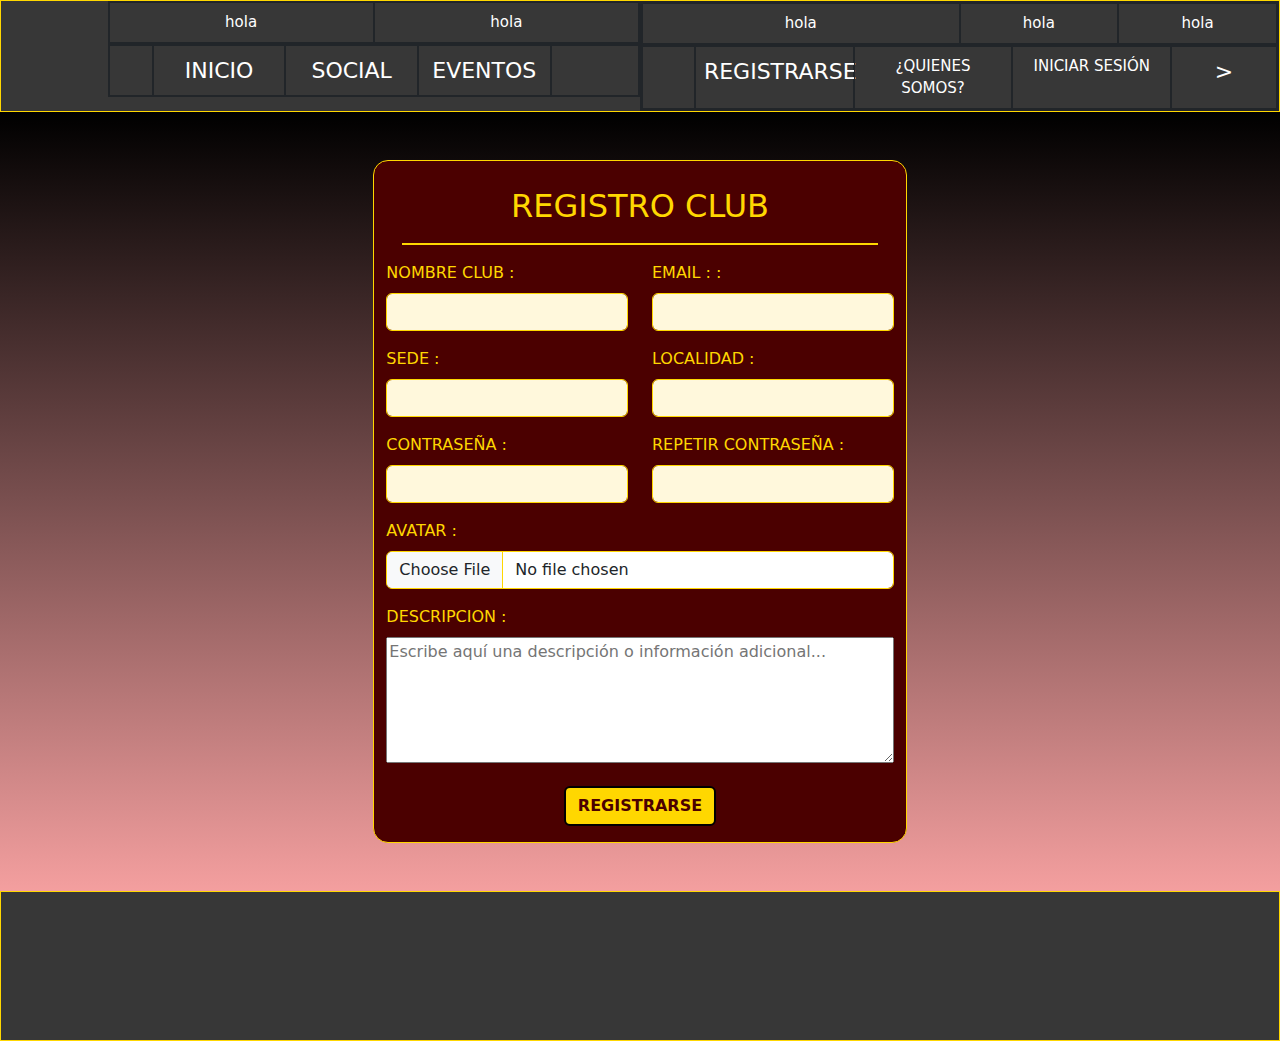
==== edu.DIW.proyecto.SCMoteros/src/main/webapp/AltaClub.html @ 2bec331b "no message" ====
<!DOCTYPE html>
<html>
<head>
<meta charset="UTF-8">
<link
	href="https://cdn.jsdelivr.net/npm/bootstrap@5.3.3/dist/css/bootstrap.min.css"
	rel="stylesheet"
	integrity="sha384-QWTKZyjpPEjISv5WaRU9OFeRpok6YctnYmDr5pNlyT2bRjXh0JMhjY6hW+ALEwIH"
	crossorigin="anonymous">

<link href="Estilo.css" rel="stylesheet">
<title>Insert title here</title>
</head>
<body>



	<header>
		<div class="container-fluid">
			<div class="row ">

				<div class="col-12"
					style="background-color: #373737; border: 1px solid #FFD700;"
					align="center">
					<div class="row ">


						<div class="col-md-1  "></div>
						<div class="col-md-5   ">
							<div class="row ">
								<div class="col-12 border border-dark cabeceraArriba ">
									<div class="row ">
										<div class="col-6 border border-dark p-2 ">hola</div>
										<div class="col-6 border border-dark p-2 ">hola</div>

									</div>

								</div>
							</div>
							<div class="row ">
								<div class="col-12 border border-dark cabeceraAbajo  ">

									<div class="row ">
										<div class="col-1 border border-dark  p-2"></div>
										<div class="col-3 border border-dark p-2 ">INICIO</div>
										<div class="col-3 border border-dark p-2 ">SOCIAL</div>
										<div class="col-3 border border-dark  p-2">EVENTOS</div>
										<div class="col-2 border border-dark  p-2"></div>
									</div>
								</div>

							</div>

						</div>
						<div class="col-md-6 border border-dark ">
							<div class="row">
								<div class="col-12 border border-dark cabeceraArriba  ">
									<div class="row ">
										<div class="col-6 border border-dark p-2 ">hola</div>
										<div class="col-3 border border-dark p-2 ">hola</div>
										<div class="col-3 border border-dark p-2 ">hola</div>

									</div>
								</div>
							</div>
							<div class="row ">
								<div class="col-12 border border-dark cabeceraAbajo  ">
									<div class="row">
										<div class="col-1 border border-dark p-2 "></div>
										<div class="col-3 border border-dark p-2 ">REGISTRARSE</div>
										<div class="col-3 border border-dark p-2 cabeceraArriba">¿QUIENES SOMOS?</div>
										<div class="col-3 border border-dark  p-2 cabeceraArriba">INICIAR SESIÓN</div>
										<div class="col-2 border border-dark p-2 ">></div>
									</div>
								</div>
							</div>
						</div>
					</div>
				</div>
			</div>

		</div>

	</header>
	<main>
		<div class="container-fluid">
			<div class="row">

				<!-- Columna principal del body -->
				<div class="col-12  columnaPrincipal">

					<!-- Cabecera de la aplicacion -->





					<div class="row">
						<!-- Columna principal  -->

						<div class="col-12 "">
							<div class="row ">

								<!-- Columna donde esta colocado el formulario -->
								<div class="col-5 mx-auto m-5  "
									style="background-color: #4B0000; border: 1px solid #FFD700; border-radius: 15px">


									<div class="header m-3">
										<h2>REGISTRO CLUB</h2>
									</div>
									<form>
										<div class="row mb-3">
											<div class="col">
												<label for="nombre" class="form-label">NOMBRE CLUB :</label>
												<input type="text" class="form-control" id="nombreClub">
											</div>
											<div class="col">
												<label for="apellidos" class="form-label">EMAIL : :</label>
												<input type="text" class="form-control" id="emailClub">
											</div>
										</div>
										<div class="row mb-3">
											<div class="col">
												<label for="alias" class="form-label">SEDE :</label> <input
													type="text" class="form-control" id="sede">
											</div>
											<div class="col">
												<label for="dni" class="form-label">LOCALIDAD :</label> <input
													type="text" class="form-control" id="localidad">
											</div>
										</div>
										<div class="row mb-3">
											<div class="col">
												<label for="email" class="form-label">CONTRASEÑA :</label> <input
													type="email" class="form-control" id="contraseña">
											</div>
											<div class="col">
												<label for="telefono" class="form-label">REPETIR
													CONTRASEÑA :</label> <input type="text" class="form-control"
													id="repetirContraseña">
											</div>
										</div>

										<div class="row mb-3">
											<div class="col">
												<label for="avatar" class="form-label">AVATAR :</label> <input
													type="file" class="form-control " id="avatar"
													style="background-color: white">
											</div>
										</div>
										<div class="row mb-2">
											<div class="col">
												<label for="description" class="form-label">DESCRIPCION
													:</label>
												<textarea id="description" name="description" rows="5"
													class="w-100" cols="50"
													placeholder="Escribe aquí una descripción o información adicional..."></textarea>
											</div>
										</div>
										<div class="text-center m-3">
											<button type="submit" class="btn boton">REGISTRARSE</button>
										</div>
									</form>
								</div>



							</div>
						</div>
					</div>
				</div>
			</div>
		</div>
	</main>



	<footer>
		<div class="container-fluid ">
			<div class="row ">
				<div style="background-color: #373737; border: 1px solid #FFD700;"
					class="col-12  footer "></div>
			</div>

		</div>
	</footer>
</body>
</html>
---- edu.DIW.proyecto.SCMoteros/src/main/webapp/Estilo.css ----
@charset "UTF-8";

html, body {
	height: 100%;
	margin: 0;
}

.columnaPrincipal {
	height: 100%;
	width: 100%;
	display: flex;
	flex-direction: column;
	background-image: linear-gradient(to bottom, rgba(0, 0, 0, 1),
		rgba(230, 42, 42, 0.45))
}

.container {
	background-color: #4B0000;
	border: 2px solid #FFD700;
	padding: 20px;
	margin-top: 50px;
	border-radius: 10px;
}

.form-label {
	color: #FFD700;
}

.form-control {
	background-color: #FFF8DC;
	border: 1px solid #FFD700;
}

.boton {
	background-color: #FFD700;
	color: #4B0000;
	border: 2px solid #000000;
	font-weight: bold;
}

.boton:hover {
	background-color: #ccad00;
	color: #4B0000;
	border: 1px solid #000000;
	font-weight: bold;
}

.boton:active {
	background-color: #ffec82;
	color: #4B0000;
	border: 1px solid #000000;
	font-weight: bold;
}

.header {
	background-color: #4B0000;
	color: #FFD700;
	text-align: center;
	padding: 10px;
	border-bottom: 2px solid #FFD700;
	margin-bottom: 20px;
}

.footer {
	background-color: #373737;
	height: 150px;
	width: 100%;
	display: flex;
	border: 3px solid FFD700;
	flex-direction: column;
}
.cabeceraArriba{
	
	color: white;
	font-size: 15px;
}
.cabeceraAbajo{
color: white;
	font-size: 22px;
}
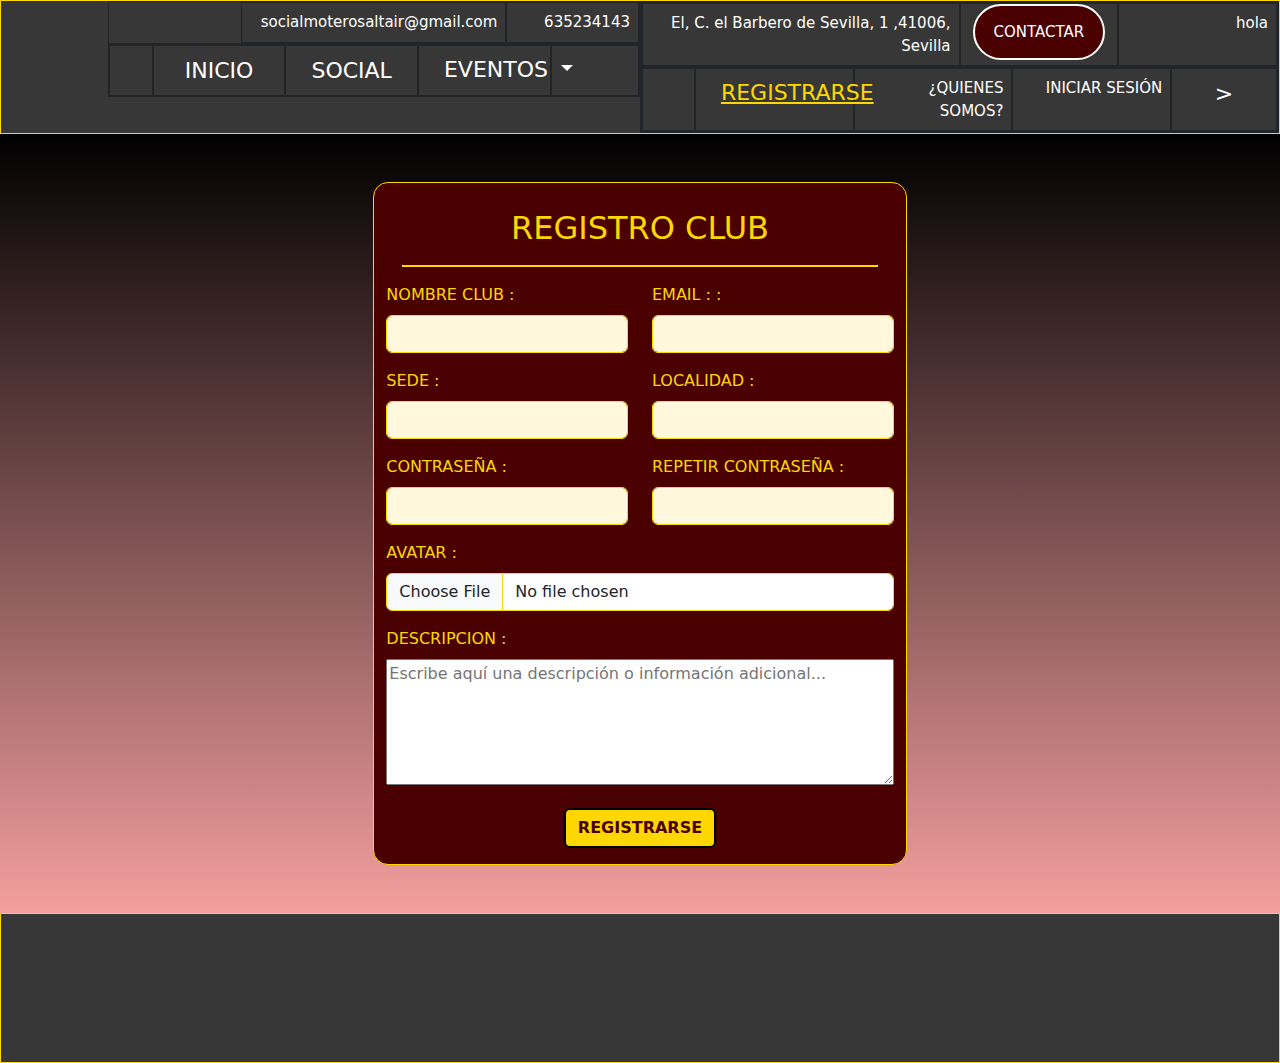
==== commit 22db2de9: "no message" ====
--- a/edu.DIW.proyecto.SCMoteros/src/main/webapp/AltaClub.html
+++ b/edu.DIW.proyecto.SCMoteros/src/main/webapp/AltaClub.html
@@ -1,16 +1,15 @@
 <!DOCTYPE html>
 <html>
+
 <head>
-<meta charset="UTF-8">
-<link
-	href="https://cdn.jsdelivr.net/npm/bootstrap@5.3.3/dist/css/bootstrap.min.css"
-	rel="stylesheet"
-	integrity="sha384-QWTKZyjpPEjISv5WaRU9OFeRpok6YctnYmDr5pNlyT2bRjXh0JMhjY6hW+ALEwIH"
-	crossorigin="anonymous">
-
-<link href="Estilo.css" rel="stylesheet">
-<title>Insert title here</title>
+	<meta charset="UTF-8">
+	<link href="https://cdn.jsdelivr.net/npm/bootstrap@5.3.3/dist/css/bootstrap.min.css" rel="stylesheet"
+		integrity="sha384-QWTKZyjpPEjISv5WaRU9OFeRpok6YctnYmDr5pNlyT2bRjXh0JMhjY6hW+ALEwIH" crossorigin="anonymous">
+
+	<link href="Estilo.css" rel="stylesheet">
+	<title>Insert title here</title>
 </head>
+
 <body>
 
 
@@ -19,9 +18,7 @@
 		<div class="container-fluid">
 			<div class="row ">
 
-				<div class="col-12"
-					style="background-color: #373737; border: 1px solid #FFD700;"
-					align="center">
+				<div class="col-12" style="background-color: #373737; border: 1px solid #FFD700;" align="center">
 					<div class="row ">
 
 
@@ -30,8 +27,9 @@
 							<div class="row ">
 								<div class="col-12 border border-dark cabeceraArriba ">
 									<div class="row ">
-										<div class="col-6 border border-dark p-2 ">hola</div>
-										<div class="col-6 border border-dark p-2 ">hola</div>
+										<div class="col-3  p-2 "></div>
+										<div class="col-6 border border-dark p-2 ">socialmoterosaltair@gmail.com</div>
+										<div class="col-3 border border-dark p-2 ">635234143</div>
 
 									</div>
 
@@ -44,7 +42,23 @@
 										<div class="col-1 border border-dark  p-2"></div>
 										<div class="col-3 border border-dark p-2 ">INICIO</div>
 										<div class="col-3 border border-dark p-2 ">SOCIAL</div>
-										<div class="col-3 border border-dark  p-2">EVENTOS</div>
+										<div class="col-3 border border-dark ">
+											<div class="btn-group">
+												<button type="button" class="btn dropdown-toggle"
+													data-bs-toggle="dropdown" aria-expanded="false"
+													style="color:white; font-size: 22px">
+													EVENTOS
+												</button>
+												<ul class="dropdown-menu dropdown-menu-dark">
+													<li><a class="dropdown-item" href="#">RUTAS</a></li>
+													<li><a class="dropdown-item" href="#">EVENTOS</a></li>
+
+												</ul>
+											</div>
+
+
+
+										</div>
 										<div class="col-2 border border-dark  p-2"></div>
 									</div>
 								</div>
@@ -56,8 +70,10 @@
 							<div class="row">
 								<div class="col-12 border border-dark cabeceraArriba  ">
 									<div class="row ">
-										<div class="col-6 border border-dark p-2 ">hola</div>
-										<div class="col-3 border border-dark p-2 ">hola</div>
+										<div class="col-6 border border-dark p-2 ">El, C. el Barbero de Sevilla, 1
+											,41006, Sevilla</div>
+										<div class="col-3 border border-dark "><button
+												class="btn  botonContactar g-1" style="color:white">CONTACTAR</button></div>
 										<div class="col-3 border border-dark p-2 ">hola</div>
 
 									</div>
@@ -67,7 +83,22 @@
 								<div class="col-12 border border-dark cabeceraAbajo  ">
 									<div class="row">
 										<div class="col-1 border border-dark p-2 "></div>
-										<div class="col-3 border border-dark p-2 ">REGISTRARSE</div>
+										<div class="col-3 border border-dark  ">
+											<div class="btn-group">
+												<button type="button" class="btn "
+													data-bs-toggle="dropdown" aria-expanded="false"
+													style="color: #FFD700; font-size: 22px">
+													<u>REGISTRARSE</u>
+												</button>
+												<ul class="dropdown-menu dropdown-menu-dark">
+													<li><a class="dropdown-item" style="color: #FFD700;" href="#">REGISTRO CLUB</a></li>
+													<li><a class="dropdown-item" style="color: #FFD700;" href="#">REGISTRO USUARIO</a></li>
+
+												</ul>
+											</div>
+
+
+										</div>
 										<div class="col-3 border border-dark p-2 cabeceraArriba">¿QUIENES SOMOS?</div>
 										<div class="col-3 border border-dark  p-2 cabeceraArriba">INICIAR SESIÓN</div>
 										<div class="col-2 border border-dark p-2 ">></div>
@@ -99,79 +130,77 @@
 						<!-- Columna principal  -->
 
 						<div class="col-12 "">
-							<div class="row ">
+							<div class=" row ">
 
 								<!-- Columna donde esta colocado el formulario -->
-								<div class="col-5 mx-auto m-5  "
-									style="background-color: #4B0000; border: 1px solid #FFD700; border-radius: 15px">
-
-
-									<div class="header m-3">
-										<h2>REGISTRO CLUB</h2>
-									</div>
-									<form>
-										<div class="row mb-3">
-											<div class="col">
-												<label for="nombre" class="form-label">NOMBRE CLUB :</label>
-												<input type="text" class="form-control" id="nombreClub">
-											</div>
-											<div class="col">
-												<label for="apellidos" class="form-label">EMAIL : :</label>
-												<input type="text" class="form-control" id="emailClub">
-											</div>
-										</div>
-										<div class="row mb-3">
-											<div class="col">
-												<label for="alias" class="form-label">SEDE :</label> <input
-													type="text" class="form-control" id="sede">
-											</div>
-											<div class="col">
-												<label for="dni" class="form-label">LOCALIDAD :</label> <input
-													type="text" class="form-control" id="localidad">
-											</div>
-										</div>
-										<div class="row mb-3">
-											<div class="col">
-												<label for="email" class="form-label">CONTRASEÑA :</label> <input
-													type="email" class="form-control" id="contraseña">
-											</div>
-											<div class="col">
-												<label for="telefono" class="form-label">REPETIR
-													CONTRASEÑA :</label> <input type="text" class="form-control"
-													id="repetirContraseña">
-											</div>
-										</div>
-
-										<div class="row mb-3">
-											<div class="col">
-												<label for="avatar" class="form-label">AVATAR :</label> <input
-													type="file" class="form-control " id="avatar"
-													style="background-color: white">
-											</div>
-										</div>
-										<div class="row mb-2">
-											<div class="col">
-												<label for="description" class="form-label">DESCRIPCION
-													:</label>
-												<textarea id="description" name="description" rows="5"
-													class="w-100" cols="50"
-													placeholder="Escribe aquí una descripción o información adicional..."></textarea>
-											</div>
-										</div>
-										<div class="text-center m-3">
-											<button type="submit" class="btn boton">REGISTRARSE</button>
-										</div>
-									</form>
-								</div>
-
-
-
-							</div>
+								<div class=" col-5 mx-auto m-5 "
+									style=" background-color: #4B0000; border: 1px solid #FFD700; border-radius: 15px">
+
+
+							<div class="header m-3">
+								<h2>REGISTRO CLUB</h2>
+							</div>
+							<form>
+								<div class="row mb-3">
+									<div class="col">
+										<label for="nombre" class="form-label">NOMBRE CLUB :</label>
+										<input type="text" class="form-control" id="nombreClub">
+									</div>
+									<div class="col">
+										<label for="apellidos" class="form-label">EMAIL : :</label>
+										<input type="text" class="form-control" id="emailClub">
+									</div>
+								</div>
+								<div class="row mb-3">
+									<div class="col">
+										<label for="alias" class="form-label">SEDE :</label> <input type="text"
+											class="form-control" id="sede">
+									</div>
+									<div class="col">
+										<label for="dni" class="form-label">LOCALIDAD :</label> <input type="text"
+											class="form-control" id="localidad">
+									</div>
+								</div>
+								<div class="row mb-3">
+									<div class="col">
+										<label for="email" class="form-label">CONTRASEÑA :</label> <input type="email"
+											class="form-control" id="contraseña">
+									</div>
+									<div class="col">
+										<label for="telefono" class="form-label">REPETIR
+											CONTRASEÑA :</label> <input type="text" class="form-control"
+											id="repetirContraseña">
+									</div>
+								</div>
+
+								<div class="row mb-3">
+									<div class="col">
+										<label for="avatar" class="form-label">AVATAR :</label> <input type="file"
+											class="form-control " id="avatar" style="background-color: white">
+									</div>
+								</div>
+								<div class="row mb-2">
+									<div class="col">
+										<label for="description" class="form-label">DESCRIPCION
+											:</label>
+										<textarea id="description" name="description" rows="5" class="w-100" cols="50"
+											placeholder="Escribe aquí una descripción o información adicional..."></textarea>
+									</div>
+								</div>
+								<div class="text-center m-3">
+									<button type="submit" class="btn boton">REGISTRARSE</button>
+								</div>
+							</form>
 						</div>
+
+
+
 					</div>
 				</div>
 			</div>
 		</div>
+		</div>
+		</div>
 	</main>
 
 
@@ -179,11 +208,16 @@
 	<footer>
 		<div class="container-fluid ">
 			<div class="row ">
-				<div style="background-color: #373737; border: 1px solid #FFD700;"
-					class="col-12  footer "></div>
+				<div style="background-color: #373737; border: 1px solid #FFD700;" class="col-12  footer "></div>
 			</div>
 
 		</div>
 	</footer>
+
+
+	<script src="https://cdn.jsdelivr.net/npm/bootstrap@5.3.3/dist/js/bootstrap.bundle.min.js"
+		integrity="sha384-YvpcrYf0tY3lHB60NNkmXc5s9fDVZLESaAA55NDzOxhy9GkcIdslK1eN7N6jIeHz"
+		crossorigin="anonymous"></script>
 </body>
+
 </html>--- a/edu.DIW.proyecto.SCMoteros/src/main/webapp/Estilo.css
+++ b/edu.DIW.proyecto.SCMoteros/src/main/webapp/Estilo.css
@@ -73,8 +73,26 @@
 	
 	color: white;
 	font-size: 15px;
+	text-align: right;
 }
 .cabeceraAbajo{
 color: white;
 	font-size: 22px;
-}+}
+.botonContactar{
+	font-size: 100%;
+	background-color: #4B0000;
+	border-radius: 29px;
+	width: 100%;
+	height: 92%;
+	border: 2px solid white;
+}
+
+.botonContactar:hover{
+	font-size: 100%;
+	background-color: rgb(255, 0, 0);
+	border-radius: 29px;
+	width: 100%;
+	height: 92%;
+	border: 2px solid white;
+}
